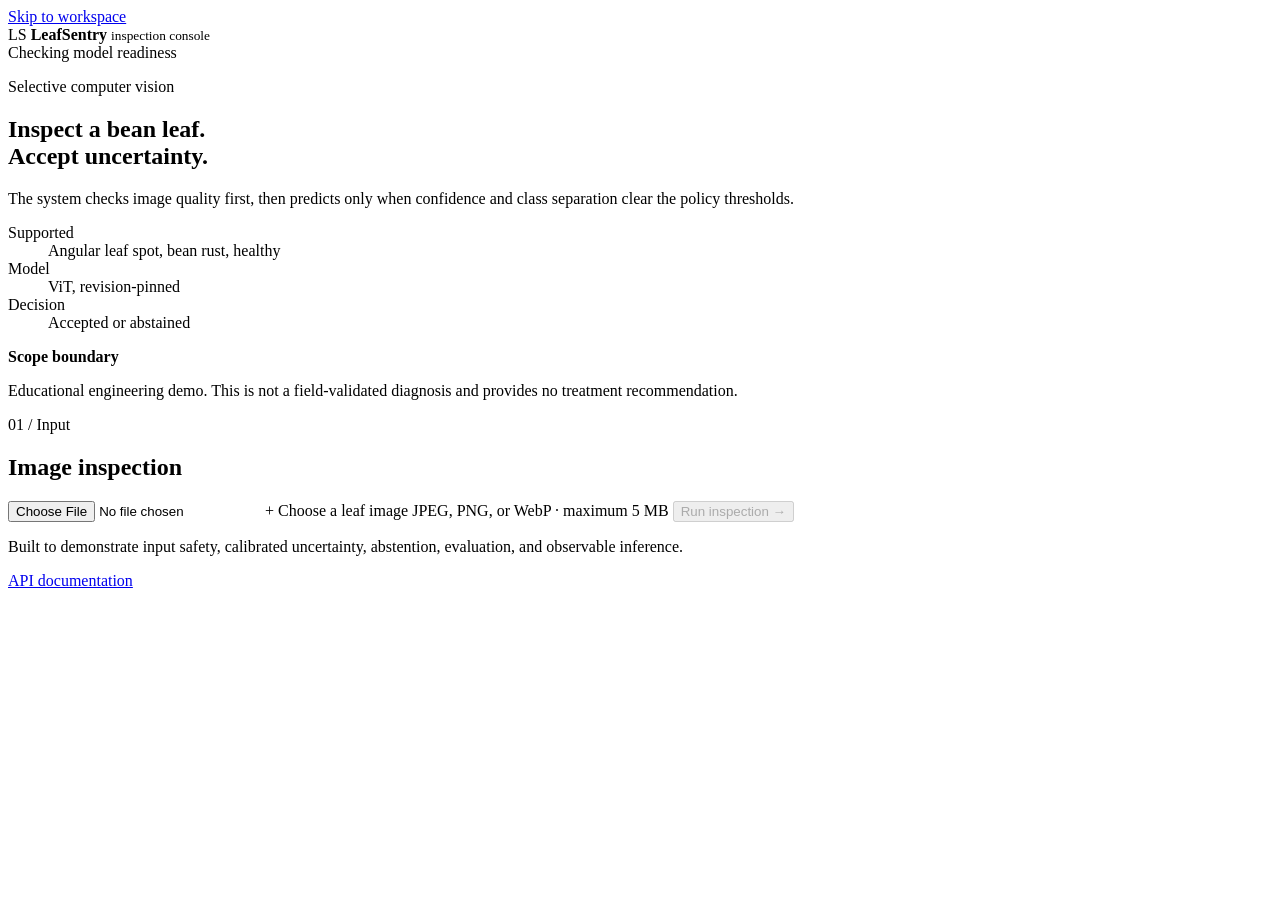
==== src/leafsentry/static/index.html @ d22c29ef "feat: add responsive inference console" ====
<!doctype html>
<html lang="en">
<head>
  <meta charset="utf-8">
  <meta name="viewport" content="width=device-width, initial-scale=1">
  <meta name="description" content="An uncertainty-aware bean leaf image triage engineering demo.">
  <title>LeafSentry AI — Inspection Console</title>
  <link rel="icon" href="/static/favicon.svg" type="image/svg+xml">
  <link rel="stylesheet" href="/static/app.css">
</head>
<body>
  <a class="skip-link" href="#workspace">Skip to workspace</a>
  <header class="topbar">
    <div class="brand" aria-label="LeafSentry AI">
      <span class="brand-mark" aria-hidden="true">LS</span>
      <span>
        <strong>LeafSentry</strong>
        <small>inspection console</small>
      </span>
    </div>
    <div class="model-state" id="model-state" role="status" aria-live="polite">
      <span class="state-dot" aria-hidden="true"></span>
      <span id="model-state-text">Checking model readiness</span>
    </div>
  </header>

  <main id="workspace" class="workspace">
    <section class="brief" aria-labelledby="page-title">
      <p class="eyebrow">Selective computer vision</p>
      <h1 id="page-title">Inspect a bean leaf.<br>Accept uncertainty.</h1>
      <p class="lede">The system checks image quality first, then predicts only when confidence and class separation clear the policy thresholds.</p>
      <dl class="scope-list">
        <div><dt>Supported</dt><dd>Angular leaf spot, bean rust, healthy</dd></div>
        <div><dt>Model</dt><dd>ViT, revision-pinned</dd></div>
        <div><dt>Decision</dt><dd>Accepted or abstained</dd></div>
      </dl>
      <div class="boundary-note">
        <strong>Scope boundary</strong>
        <p>Educational engineering demo. This is not a field-validated diagnosis and provides no treatment recommendation.</p>
      </div>
    </section>

    <section class="console" aria-labelledby="console-title">
      <div class="console-head">
        <div>
          <p class="step-label">01 / Input</p>
          <h2 id="console-title">Image inspection</h2>
        </div>
        <button type="button" class="text-button" id="reset-button" hidden>Reset</button>
      </div>

      <form id="upload-form" novalidate>
        <label class="drop-zone" id="drop-zone" for="file-input">
          <input id="file-input" name="file" type="file" accept="image/jpeg,image/png,image/webp" required>
          <span class="drop-index" aria-hidden="true">+</span>
          <span class="drop-title">Choose a leaf image</span>
          <span class="drop-help">JPEG, PNG, or WebP · maximum 5 MB</span>
        </label>
        <div class="preview-shell" id="preview-shell" hidden>
          <img id="preview-image" alt="Selected bean leaf preview">
          <div class="preview-meta">
            <span id="preview-name">Selected image</span>
            <span id="preview-size"></span>
          </div>
        </div>
        <button class="primary-button" id="inspect-button" type="submit" disabled>
          <span>Run inspection</span>
          <span aria-hidden="true">→</span>
        </button>
      </form>

      <div class="message" id="message" aria-live="polite" role="status"></div>

      <section class="result" id="result" aria-labelledby="result-title" tabindex="-1" hidden>
        <div class="result-head">
          <div>
            <p class="step-label">02 / Decision</p>
            <h3 id="result-title">Inspection result</h3>
          </div>
          <span class="decision-badge" id="decision-badge"></span>
        </div>
        <div class="decision-copy">
          <p class="result-label" id="result-label"></p>
          <p class="result-reason" id="result-reason"></p>
        </div>
        <div class="measure-grid" aria-label="Uncertainty measures">
          <div><span>Confidence</span><strong id="confidence-value">—</strong></div>
          <div><span>Top-two margin</span><strong id="margin-value">—</strong></div>
          <div><span>Entropy</span><strong id="entropy-value">—</strong></div>
          <div><span>Latency</span><strong id="latency-value">—</strong></div>
        </div>
        <div class="result-section">
          <h4>Class scores</h4>
          <div id="score-list" class="score-list"></div>
        </div>
        <div class="result-section">
          <h4>Image quality</h4>
          <p id="quality-summary"></p>
          <dl id="quality-metrics" class="quality-metrics"></dl>
        </div>
        <details class="trace">
          <summary>Decision trace</summary>
          <dl>
            <div><dt>Request</dt><dd id="request-id"></dd></div>
            <div><dt>Model revision</dt><dd id="model-revision"></dd></div>
            <div><dt>Policy</dt><dd id="policy-summary"></dd></div>
          </dl>
        </details>
      </section>
    </section>
  </main>

  <footer>
    <p>Built to demonstrate input safety, calibrated uncertainty, abstention, evaluation, and observable inference.</p>
    <a href="/docs">API documentation</a>
  </footer>
  <noscript>This inspection console requires JavaScript. The API remains available at /docs.</noscript>
  <script src="/static/app.js" defer></script>
</body>
</html>
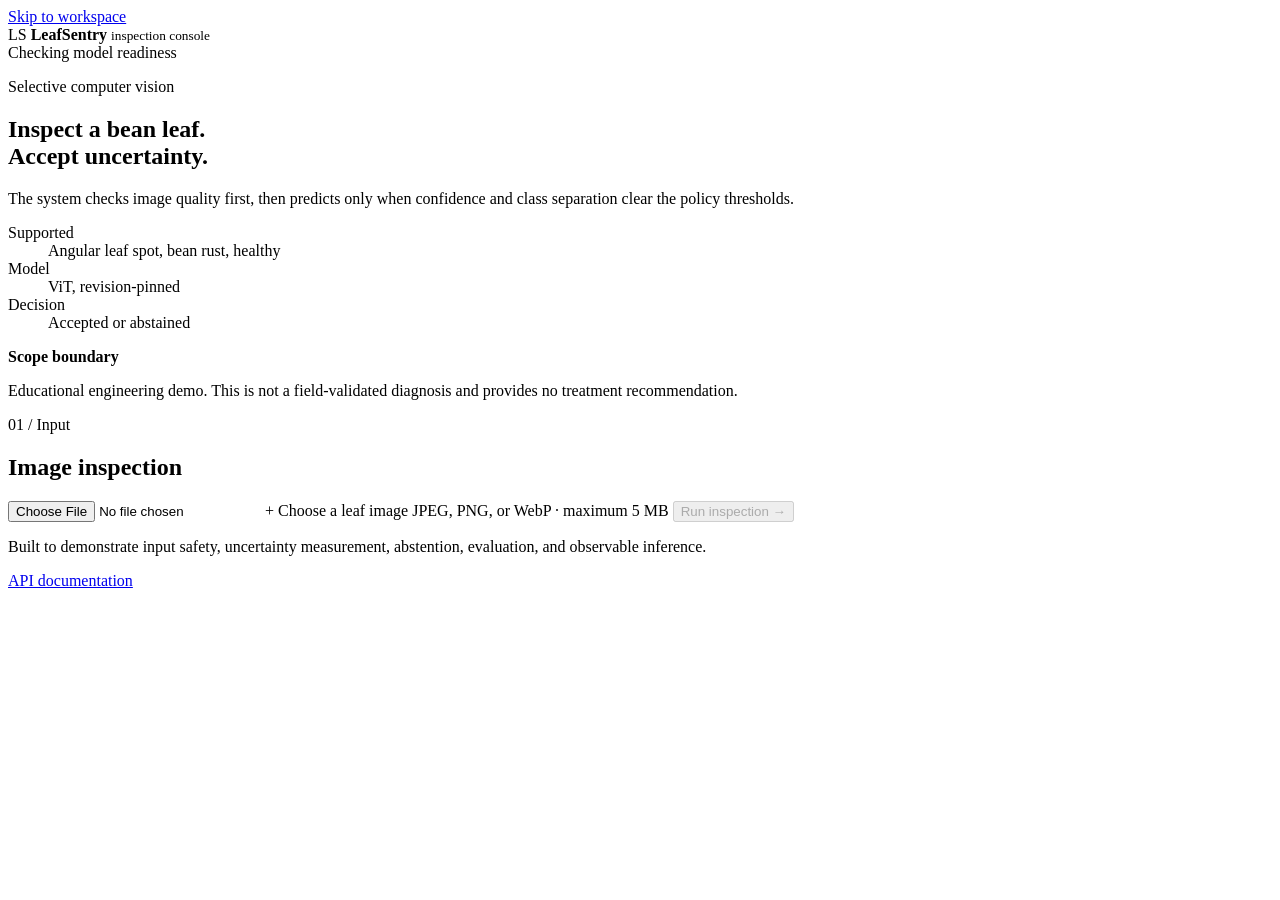
==== commit aaa88edc: "feat: ship reproducible model evaluation and verified CPU runtime" ====
--- a/src/leafsentry/static/index.html
+++ b/src/leafsentry/static/index.html
@@ -111,7 +111,7 @@
   </main>
 
   <footer>
-    <p>Built to demonstrate input safety, calibrated uncertainty, abstention, evaluation, and observable inference.</p>
+    <p>Built to demonstrate input safety, uncertainty measurement, abstention, evaluation, and observable inference.</p>
     <a href="/docs">API documentation</a>
   </footer>
   <noscript>This inspection console requires JavaScript. The API remains available at /docs.</noscript>
